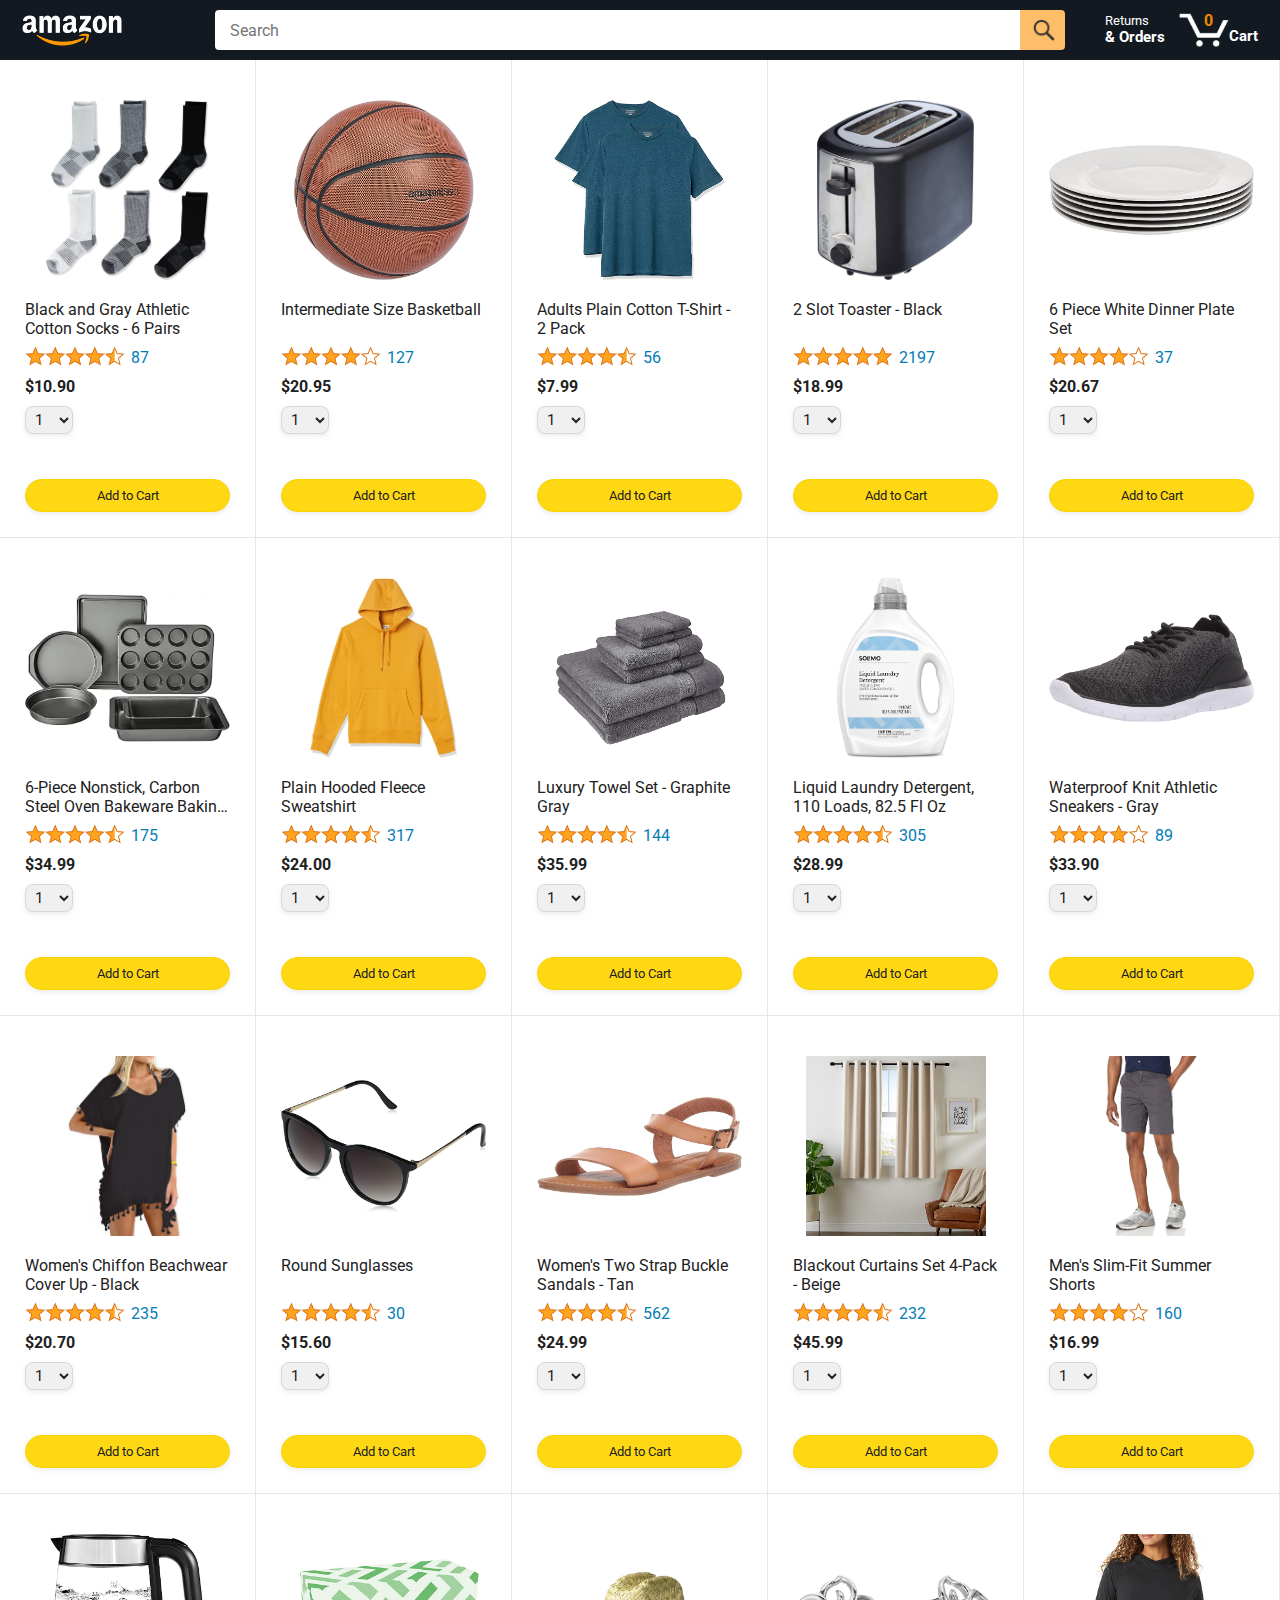
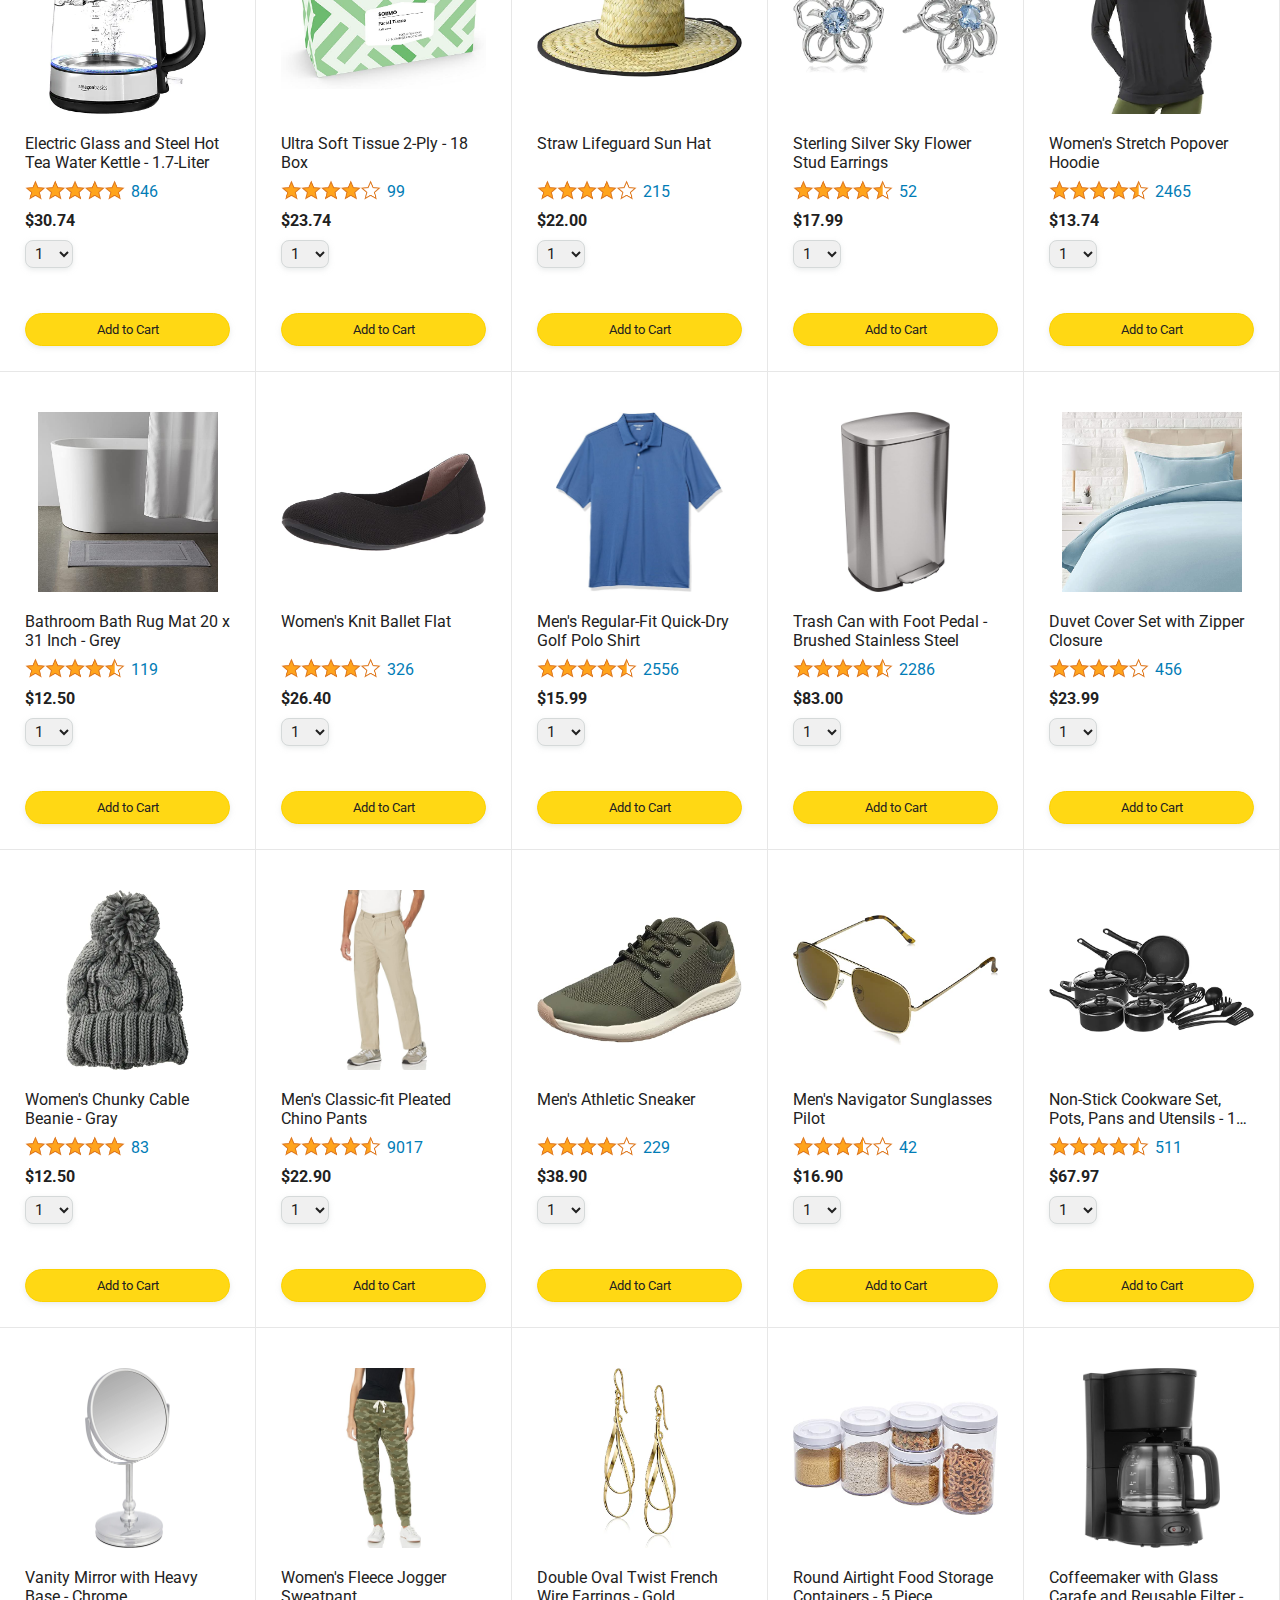
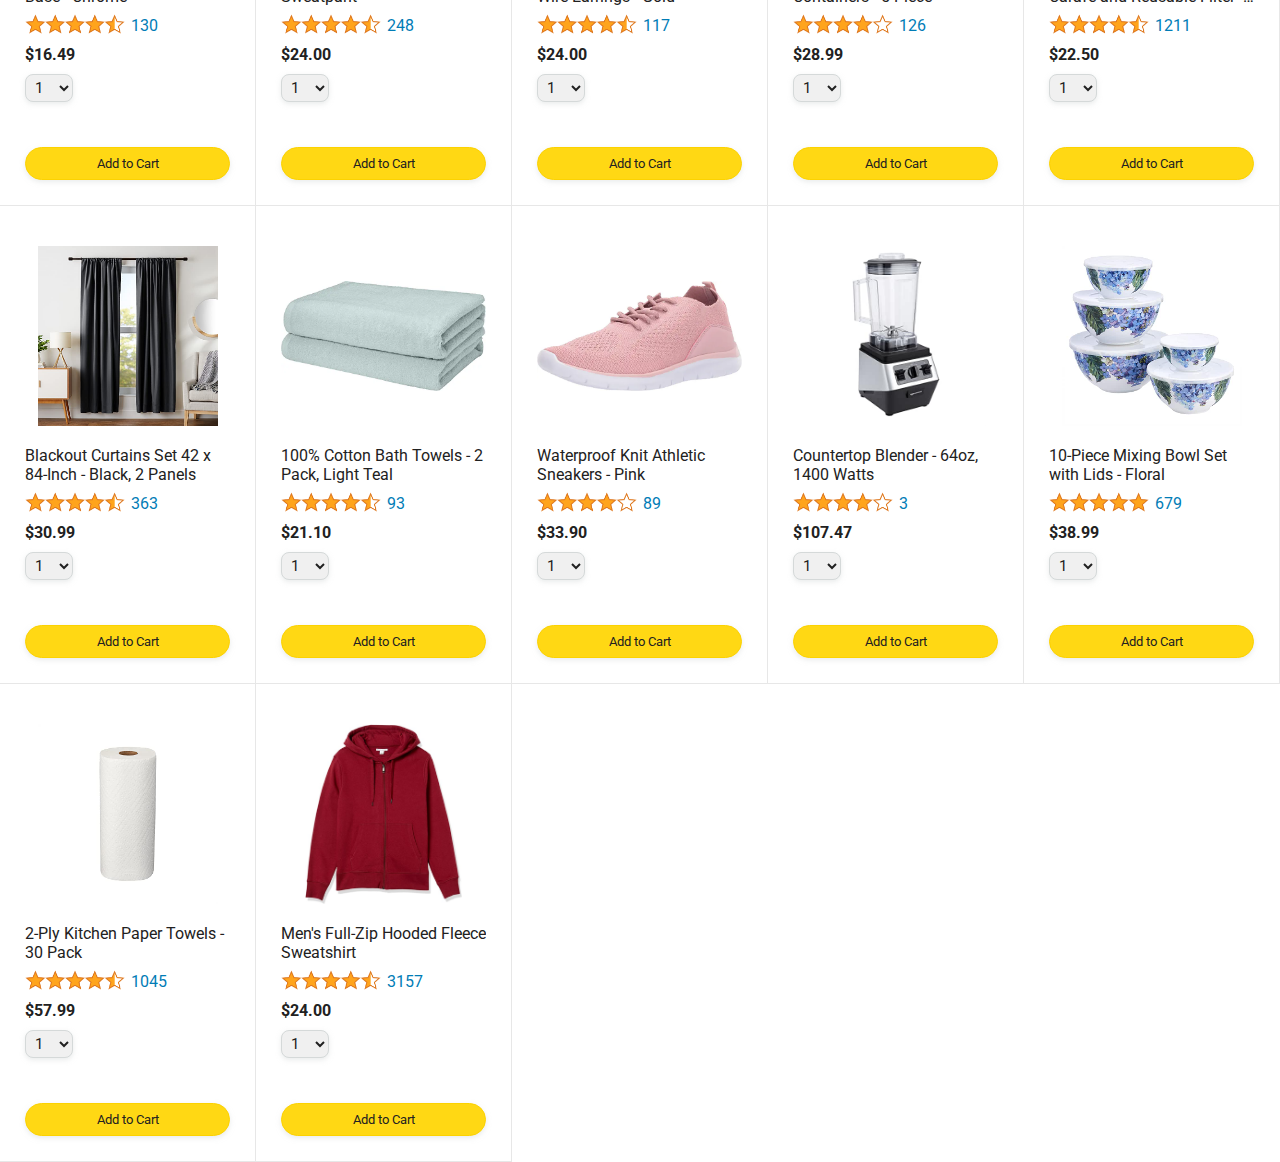
==== amazon.html @ b6e37e87 "initial commit" ====
<!DOCTYPE html>
<html>

<head>
  <title>Amazon Project</title>

  <!-- This code is needed for responsive design to work.
      (Responsive design = make the website look good on
      smaller screen sizes like a phone or a tablet). -->
  <meta name="viewport" content="width=device-width, initial-scale=1">

  <!-- Load a font called Roboto from Google Fonts. -->
  <link rel="preconnect" href="https://fonts.googleapis.com">
  <link rel="preconnect" href="https://fonts.gstatic.com" crossorigin>
  <link href="https://fonts.googleapis.com/css2?family=Roboto:wght@400;500;700&display=swap" rel="stylesheet">

  <!-- Here are the CSS files for this page. -->
  <link rel="stylesheet" href="styles/shared/general.css">
  <link rel="stylesheet" href="styles/shared/amazon-header.css">
  <link rel="stylesheet" href="styles/pages/amazon.css">
</head>

<body>
  <div class="amazon-header">
    <div class="amazon-header-left-section">
      <a href="amazon.html" class="header-link">
        <img class="amazon-logo" src="images/amazon-logo-white.png">
        <img class="amazon-mobile-logo" src="images/amazon-mobile-logo-white.png">
      </a>
    </div>

    <div class="amazon-header-middle-section">
      <input class="search-bar" type="text" placeholder="Search">

      <button class="search-button">
        <img class="search-icon" src="images/icons/search-icon.png">
      </button>
    </div>

    <div class="amazon-header-right-section">
      <a class="orders-link header-link" href="orders.html">
        <span class="returns-text">Returns</span>
        <span class="orders-text">& Orders</span>
      </a>

      <a class="cart-link header-link" href="checkout.html">
        <img class="cart-icon" src="images/icons/cart-icon.png">
        <div class="cart-quantity js-cart-quantity">0</div>
        <div class="cart-text">Cart</div>
      </a>
    </div>
  </div>

  <div class="main">
    <div class="products-grid js-products-grid">


    </div>
  </div>
  <script type="module" src="scripts/amazon.js"></script>
</body>

</html>
---- styles/shared/general.css ----
body {
  font-family: Roboto, Arial;
  color: rgb(33, 33, 33);
  /* The <body> element has a default margin of 8px
     on all sides. This removes the default margins. */
  margin: 0;
}

/* <p> elements have a default margin on the top
   and bottom. This removes the default margins. */
p {
  margin: 0;
}

button {
  cursor: pointer;
}

select {
  cursor: pointer;
}

input, select, button {
  font-family: Roboto, Arial;
}

.button-primary {
  color: rgb(33, 33, 33);
  background-color: rgb(255, 216, 20);
  border: 1px solid rgb(252, 210, 0);
  border-radius: 8px;
  cursor: pointer;
  box-shadow: 0 2px 5px rgba(213, 217, 217, 0.5);
}

.button-primary:hover {
  background-color: rgb(247, 202, 0);
  border: 1px solid rgb(242, 194, 0);
}

.button-primary:active {
  background: rgb(255, 216, 20);
  border-color: rgb(252, 210, 0);
  box-shadow: none;
}

.button-secondary {
  color: rgb(33, 33, 33);
  background: white;
  border: 1px solid rgb(213, 217, 217);
  border-radius: 8px;
  cursor: pointer;
  box-shadow: 0 2px 5px rgba(213, 217, 217, 0.5);
}

.button-secondary:hover {
  background-color: rgb(247, 250, 250);
}

.button-secondary:active {
  background-color: rgb(237, 253, 255);
  box-shadow: none;
}

/* These styles will limit text to 2 lines. Anything
   beyond 2 lines will be replaced with "..."
   You can find this code by using an A.I. tool or by
   searching in Google.
   https://css-tricks.com/almanac/properties/l/line-clamp/ */
.limit-text-to-2-lines {
  display: -webkit-box;
  -webkit-line-clamp: 2;
  -webkit-box-orient: vertical;
  overflow: hidden;
}

.link-primary {
  color: rgb(1, 124, 182);
  cursor: pointer;
}

.link-primary:hover {
  color: rgb(196, 80, 0);
}

/* Styles for dropdown selectors. */
select {
  color: rgb(33, 33, 33);
  background-color: rgb(240, 240, 240);
  border: 1px solid rgb(213, 217, 217);
  border-radius: 8px;
  padding: 3px 5px;
  font-size: 15px;
  cursor: pointer;
  box-shadow: 0 2px 5px rgba(213, 217, 217, 0.5);
}

select:focus,
input:focus {
  outline: 2px solid rgb(255, 153, 0);
}
---- styles/shared/amazon-header.css ----
.amazon-header {
  background-color: rgb(19, 25, 33);
  color: white;
  padding-left: 15px;
  padding-right: 15px;

  display: flex;
  align-items: center;
  justify-content: space-between;

  position: fixed;
  top: 0;
  left: 0;
  right: 0;
  height: 60px;
}

.amazon-header-left-section {
  width: 180px;
}

@media (max-width: 800px) {
  .amazon-header-left-section {
    width: unset;
  }
}

.header-link {
  display: inline-block;
  padding: 6px;
  border-radius: 2px;
  cursor: pointer;
  text-decoration: none;
  border: 1px solid rgba(0, 0, 0, 0);
}

.header-link:hover {
  border: 1px solid white;
}

.amazon-logo {
  width: 100px;
  margin-top: 5px;
}

.amazon-mobile-logo {
  display: none;
}

@media (max-width: 575px) {
  .amazon-logo {
    display: none;
  }

  .amazon-mobile-logo {
    display: block;
    height: 35px;
    margin-top: 5px;
  }
}

.amazon-header-middle-section {
  flex: 1;
  max-width: 850px;
  margin-left: 10px;
  margin-right: 10px;
  display: flex;
}

.search-bar {
  flex: 1;
  width: 0;
  font-size: 16px;
  height: 38px;
  padding-left: 15px;
  border: none;
  border-top-left-radius: 4px;
  border-bottom-left-radius: 4px;
  border-top-right-radius: 0;
  border-bottom-right-radius: 0;
}

.search-button {
  background-color: rgb(254, 189, 105);
  border: none;
  width: 45px;
  height: 40px;
  border-top-right-radius: 4px;
  border-bottom-right-radius: 4px;
  flex-shrink: 0;
}

.search-icon {
  height: 22px;
  margin-left: 2px;
  margin-top: 3px;
}

.amazon-header-right-section {
  width: 180px;
  flex-shrink: 0;
  display: flex;
  justify-content: end;
}

.orders-link {
  color: white;
}

.returns-text {
  display: block;
  font-size: 13px;
}

.orders-text {
  display: block;
  font-size: 15px;
  font-weight: 700;
}

.cart-link {
  color: white;
  display: flex;
  align-items: center;
  position: relative;
}

.cart-icon {
  width: 50px;
}

.cart-text {
  margin-top: 12px;
  font-size: 15px;
  font-weight: 700;
}

.cart-quantity {
  color: rgb(240, 136, 4);
  font-size: 16px;
  font-weight: 700;

  position: absolute;
  top: 4px;
  left: 22px;
  
  width: 26px;
  text-align: center;
}
---- styles/pages/amazon.css ----
.main {
  margin-top: 60px;
}

.products-grid {
  display: grid;

  /* - In CSS Grid, 1fr means a column will take up the
       remaining space in the grid.
     - If we write 1fr 1fr ... 1fr; 8 times, this will
       divide the grid into 8 columns, each taking up an
       equal amount of the space.
     - repeat(8, 1fr); is a shortcut for repeating "1fr"
       8 times (instead of typing out "1fr" 8 times).
       repeat(...) is a special property that works with
       display: grid; */
  grid-template-columns: repeat(8, 1fr);
}

/* @media is used to create responsive design (making the
   website look good on any screen size). This @media
   means when the screen width is 2000px or less, we
   will divide the grid into 7 columns instead of 8. */
@media (max-width: 2000px) {
  .products-grid {
    grid-template-columns: repeat(7, 1fr);
  }
}

/* This @media means when the screen width is 1600px or
   less, we will divide the grid into 6 columns. */
@media (max-width: 1600px) {
  .products-grid {
    grid-template-columns: repeat(6, 1fr);
  }
}

@media (max-width: 1300px) {
  .products-grid {
    grid-template-columns: repeat(5, 1fr);
  }
}

@media (max-width: 1000px) {
  .products-grid {
    grid-template-columns: repeat(4, 1fr);
  }
}

@media (max-width: 800px) {
  .products-grid {
    grid-template-columns: repeat(3, 1fr);
  }
}

@media (max-width: 575px) {
  .products-grid {
    grid-template-columns: repeat(2, 1fr);
  }
}

@media (max-width: 450px) {
  .products-grid {
    grid-template-columns: 1fr;
  }
}

.product-container {
  padding-top: 40px;
  padding-bottom: 25px;
  padding-left: 25px;
  padding-right: 25px;

  border-right: 1px solid rgb(231, 231, 231);
  border-bottom: 1px solid rgb(231, 231, 231);

  display: flex;
  flex-direction: column;
}

.product-image-container {
  display: flex;
  justify-content: center;
  align-items: center;

  height: 180px;
  margin-bottom: 20px;
}

.product-image {
  /* Images will overflow their container by default. To
    prevent this, we set max-width and max-height to 100%
    so they stay inside their container. */
  max-width: 100%;
  max-height: 100%;
}

.product-name {
  height: 40px;
  margin-bottom: 5px;
}

.product-rating-container {
  display: flex;
  align-items: center;
  margin-bottom: 10px;
}

.product-rating-stars {
  width: 100px;
  margin-right: 6px;
}

.product-rating-count {
  color: rgb(1, 124, 182);
  cursor: pointer;
  margin-top: 3px;
}

.product-price {
  font-weight: 700;
  margin-bottom: 10px;
}

.product-quantity-container {
  margin-bottom: 17px;
}

.product-spacer {
  flex: 1;
}

.added-to-cart {
  color: rgb(6, 125, 98);
  font-size: 16px;

  display: flex;
  align-items: center;
  margin-bottom: 8px;

  /* At first, the "Added to cart" message will
     be invisible. Use JavaScript to change the
     opacity and make it visible. */
  opacity: 0;
}

.added-to-cart img {
  height: 20px;
  margin-right: 5px;
}

.add-to-cart-button {
  width: 100%;
  padding: 8px;
  border-radius: 50px;
}

.added-to-cart-visible {
  opacity: 1;
}
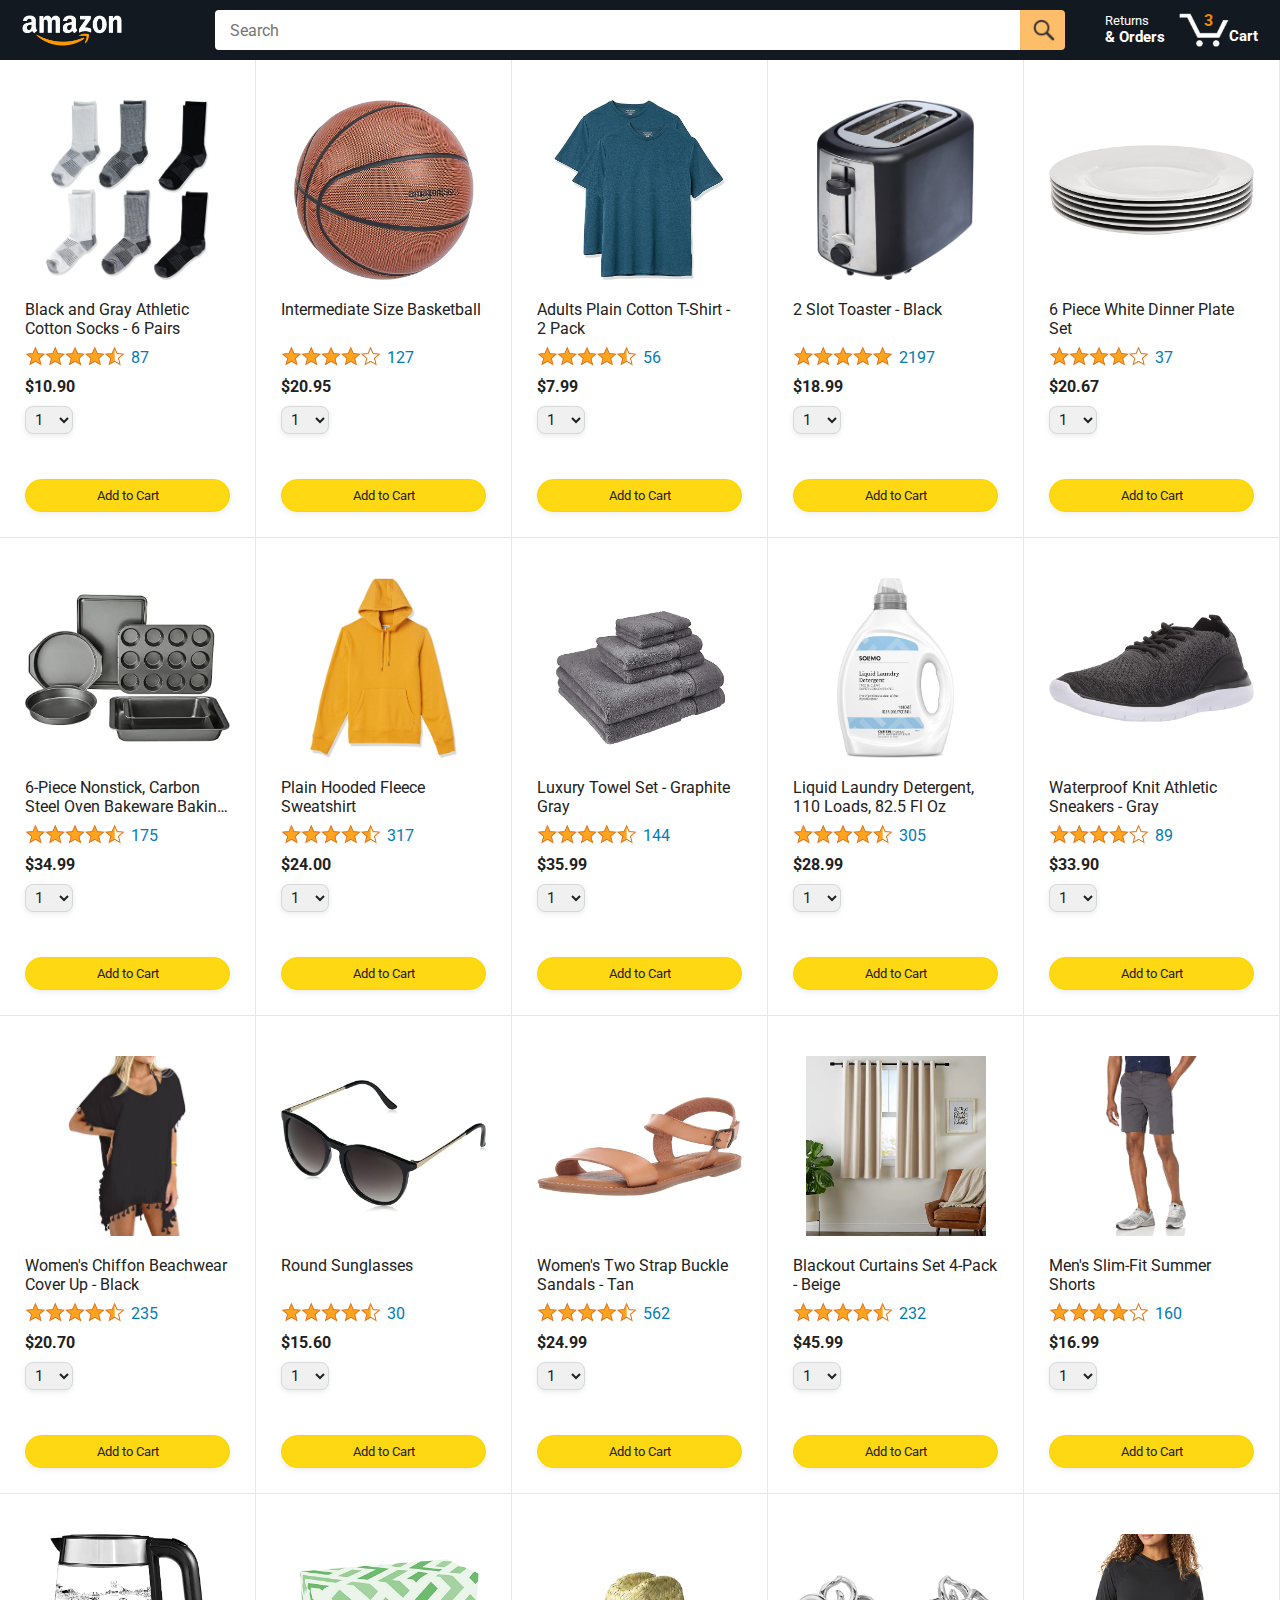
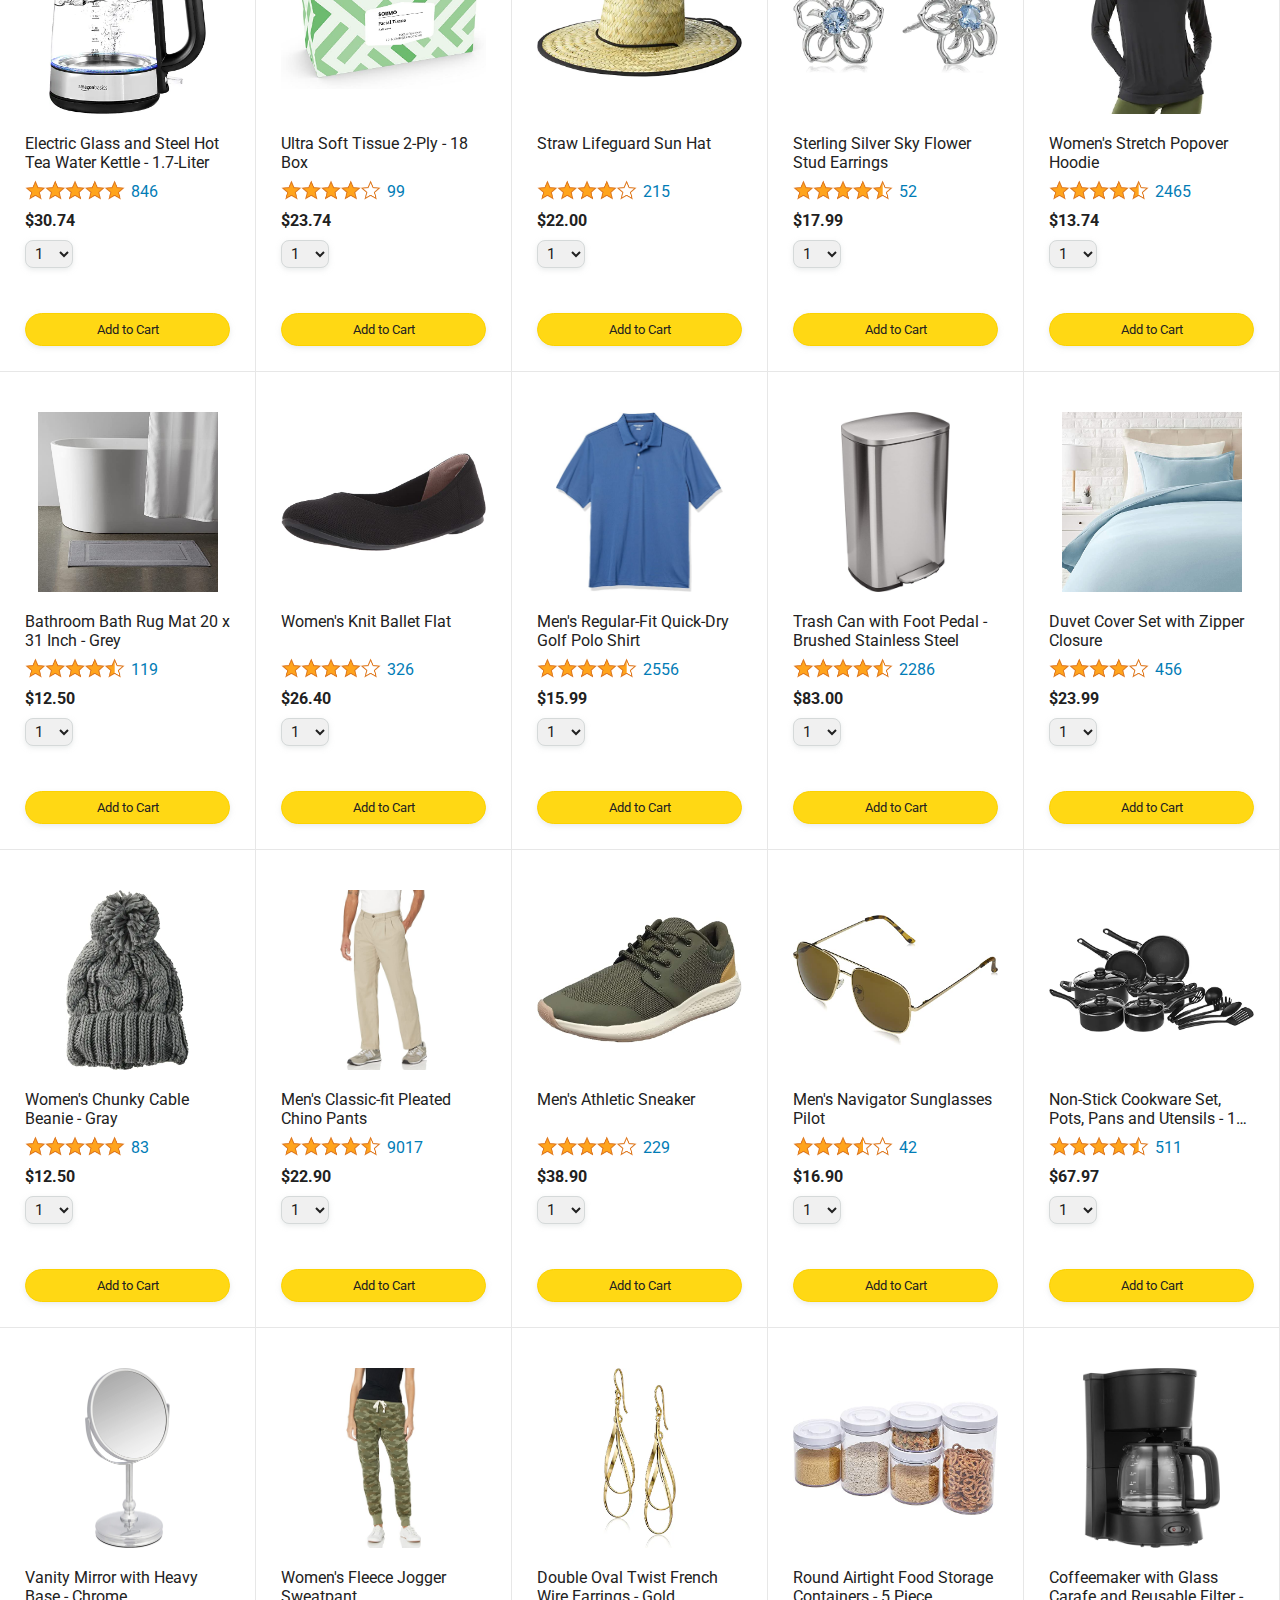
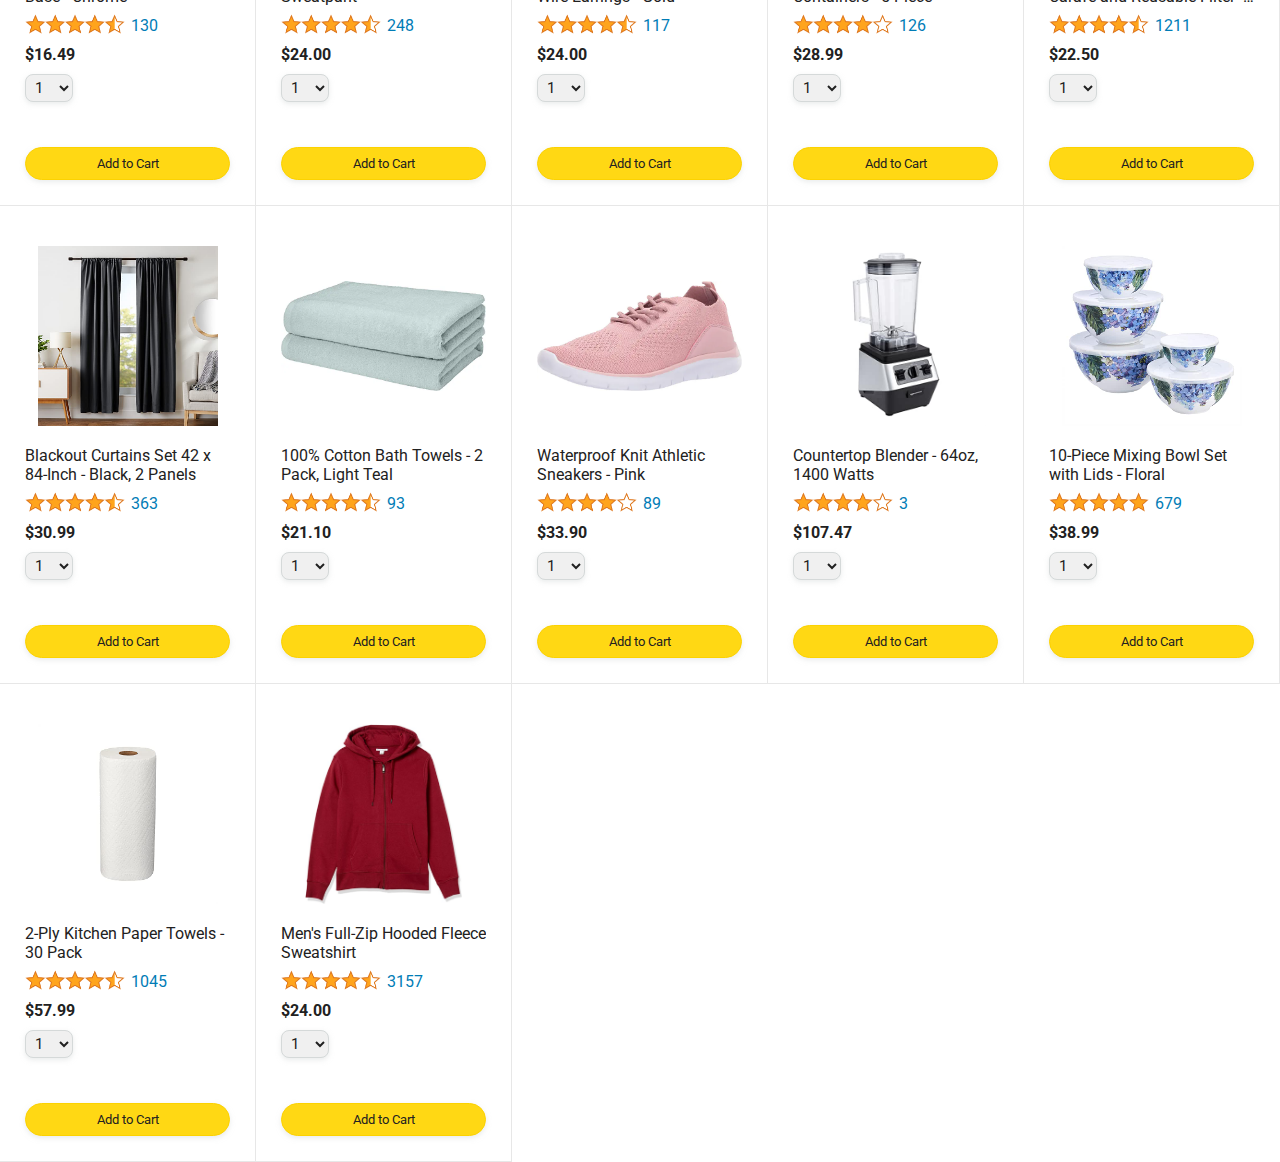
==== commit 0445d3a8: "cart quantity update" ====
--- a/amazon.html
+++ b/amazon.html
@@ -45,7 +45,7 @@
 
       <a class="cart-link header-link" href="checkout.html">
         <img class="cart-icon" src="images/icons/cart-icon.png">
-        <div class="cart-quantity js-cart-quantity">0</div>
+        <div class="cart-quantity js-cart-quantity"></div>
         <div class="cart-text">Cart</div>
       </a>
     </div>
